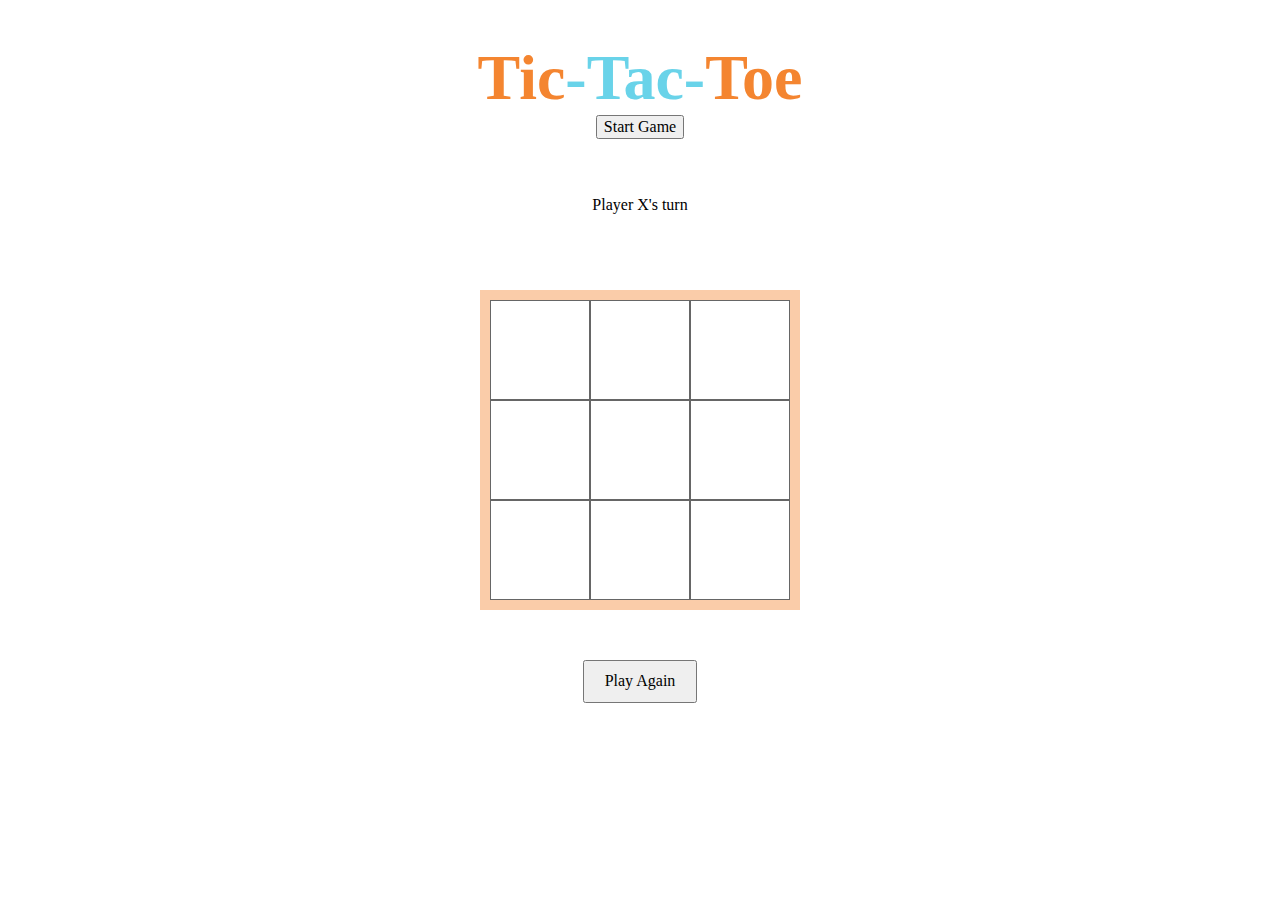
==== index.html @ 3e7b5690 "Start buton will start the game" ====
<!DOCTYPE html>
<html lang="en">

<head>
  <meta charset="UTF-8" />
  <meta http-equiv="X-UA-Compatible" content="IE=edge" />
  <meta name="viewport" content="width=device-width, initial-scale=1.0" />
  <link rel="stylesheet" href="./style/normalize.css" />
  <link rel="stylesheet" href="./style/style.css" />
  <title>Tic Tac Toe</title>
</head>

<body>
  <section class="game-title">
    <h1>
      <span class="game-name">Tic</span>-Tac-<span class="game-name">Toe</span>
    </h1>
    <button class="start-game">Start Game</button>
  </section>

  <section>
    <p class="player-turn">Player X's turn</p>
    <p class="winner-msg"></p>
  </section>

  <section>
    <div class="container">
      <div class="item" data-rowcol="00"></div>
      <div class="item box" data-rowcol="01"></div>
      <div class="item" data-rowcol="02"></div>
      <div class="item" data-rowcol="10"></div>
      <div class="item box" data-rowcol="11"></div>
      <div class="item" data-rowcol="12"></div>
      <div class="item" data-rowcol="20"></div>
      <div class="item box" data-rowcol="21"></div>
      <div class="item" data-rowcol="22"></div>
    </div>
  </section>
  <section class="play-again">
    <button class="restart-btn">Play Again</button>
  </section>
  <script src="./script/script.js"></script>
</body>

</html>
---- style/style.css ----
:root{
    --header-font-color :#69D3e9;
}
p{
    text-align: center;
}
.game-title{
    height: 20vh;
    display: flex;
    flex-direction: column;
    justify-content: center;
    align-items: center;   
}
.game-title > h1{
    margin: 0;
    font-size: 64px;
    color: var(--header-font-color);
}
.game-name{
    color: #F48530;
}
.winner-msg{
    height: 10px;
}
.container {
    width: 300px;
    margin: 50px auto;
    display: grid;
    grid-template-columns: repeat(3,100px);
    grid-template-rows: repeat(3,100px);
    background-color: #facca9;
    padding: 10px;
}
.item {
    background-color: rgba(255, 255, 255, 0.8);
    border: 1px solid rgba(0, 0, 0, 0.6);
    padding: 20px;
    font-size: 32px;
    background-color: white;
    display: flex;
    justify-content: center;
    align-items: center;
}
.play-again{
    display: flex;
    justify-content: center;
}
.restart-btn{
    padding: 10px 20px;
}
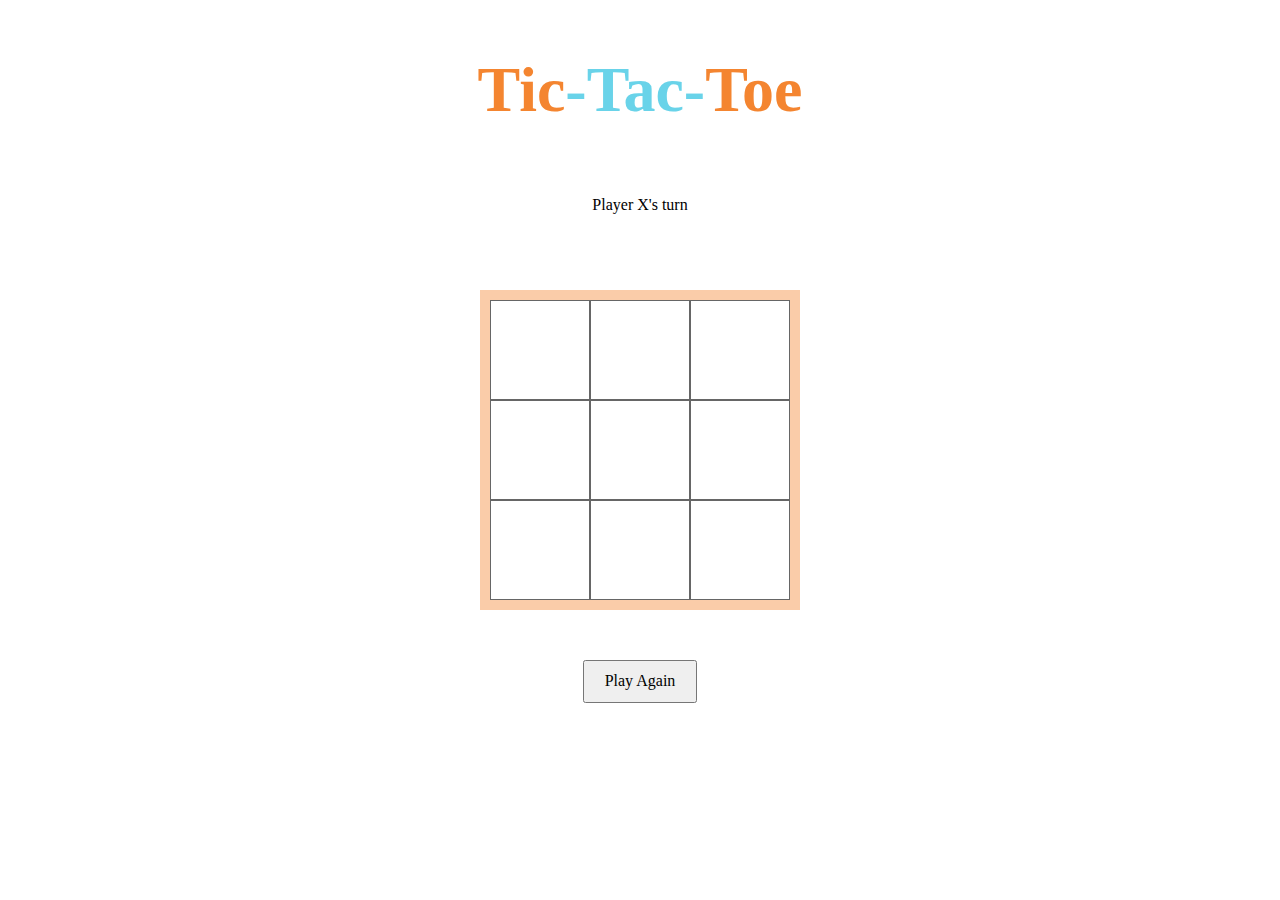
==== commit dd2d0652: "Play again button restart the game" ====
--- a/index.html
+++ b/index.html
@@ -15,7 +15,6 @@
     <h1>
       <span class="game-name">Tic</span>-Tac-<span class="game-name">Toe</span>
     </h1>
-    <button class="start-game">Start Game</button>
   </section>
 
   <section>
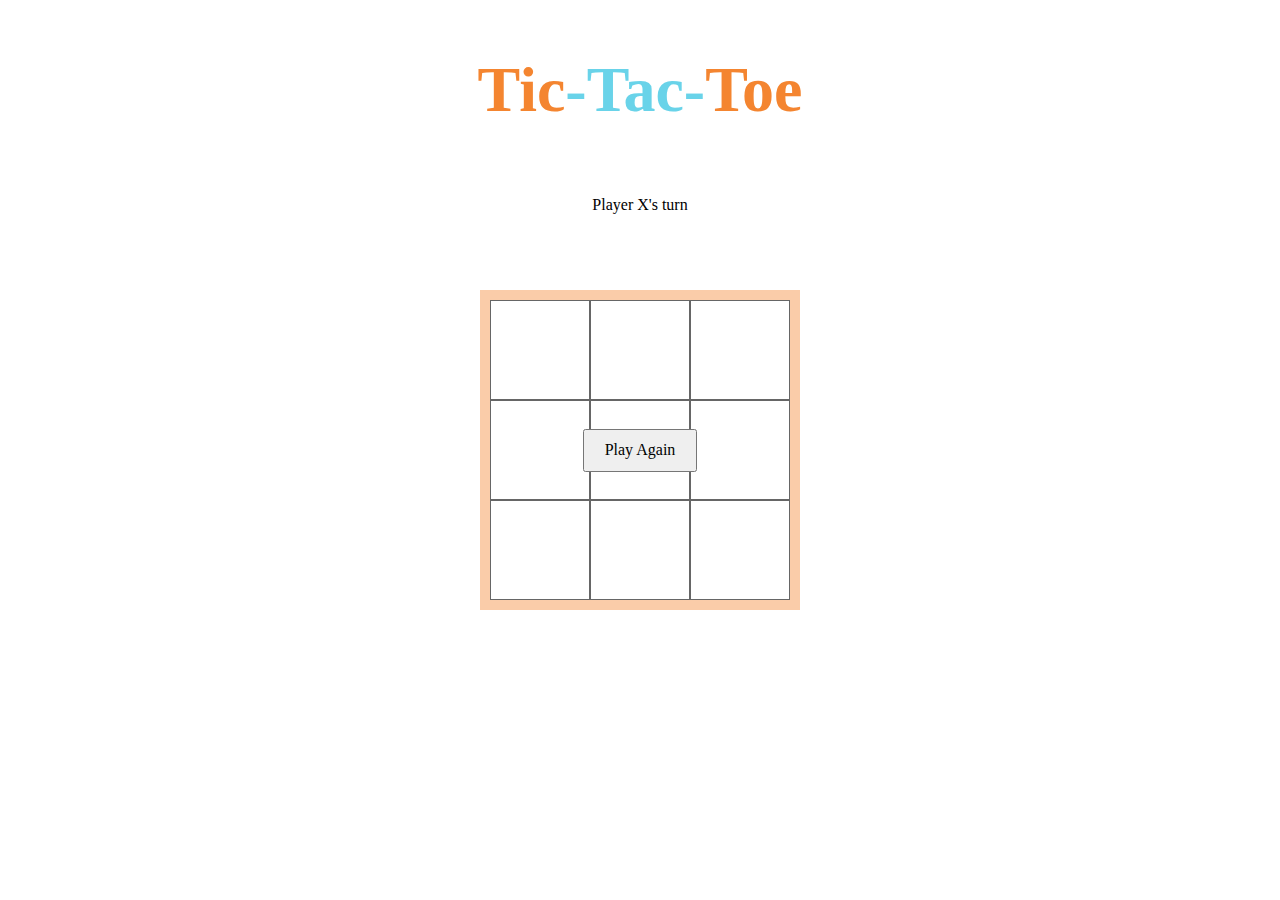
==== commit 7dd418ca: "Play again button now on top of gameboard" ====
--- a/index.html
+++ b/index.html
@@ -33,11 +33,16 @@
       <div class="item" data-rowcol="20"></div>
       <div class="item box" data-rowcol="21"></div>
       <div class="item" data-rowcol="22"></div>
+      <div class="play-again">
+        <button class="restart-btn">Play Again</button>
+      </div>
+
     </div>
   </section>
-  <section class="play-again">
+  <!-- <div class="play-again">
     <button class="restart-btn">Play Again</button>
-  </section>
+  </div> -->
+
   <script src="./script/script.js"></script>
 </body>
 
--- a/style/style.css
+++ b/style/style.css
@@ -1,50 +1,65 @@
-:root{
-    --header-font-color :#69D3e9;
+:root {
+  --blue: #69d3e9;
+  --orange: #f48530;
+  --light-orange: #facca9;
 }
-p{
-    text-align: center;
+button {
+  font-family: inherit;
+  font-size: 100%;
 }
-.game-title{
-    height: 20vh;
-    display: flex;
-    flex-direction: column;
-    justify-content: center;
-    align-items: center;   
+p {
+  text-align: center;
 }
-.game-title > h1{
-    margin: 0;
-    font-size: 64px;
-    color: var(--header-font-color);
+.game-title {
+  height: 20vh;
+  display: flex;
+  flex-direction: column;
+  justify-content: center;
+  align-items: center;
 }
-.game-name{
-    color: #F48530;
+.game-title > h1 {
+  margin: 0;
+  font-size: 64px;
+  color: var(--blue, cornflowerblue);
 }
-.winner-msg{
-    height: 10px;
+.game-name {
+  color: var(--orange, orange);
+}
+.winner-msg {
+  height: 10px;
 }
 .container {
-    width: 300px;
-    margin: 50px auto;
-    display: grid;
-    grid-template-columns: repeat(3,100px);
-    grid-template-rows: repeat(3,100px);
-    background-color: #facca9;
-    padding: 10px;
+  position: relative;
+  width: 300px;
+  margin: 50px auto;
+  display: grid;
+  grid-template-columns: repeat(3, 100px);
+  grid-template-rows: repeat(3, 100px);
+  background-color: var(--light-orange, lightsalmon);
+  padding: 10px;
 }
 .item {
-    background-color: rgba(255, 255, 255, 0.8);
-    border: 1px solid rgba(0, 0, 0, 0.6);
-    padding: 20px;
-    font-size: 32px;
-    background-color: white;
-    display: flex;
-    justify-content: center;
-    align-items: center;
+  background-color: rgba(255, 255, 255, 0.8);
+  border: 1px solid rgba(0, 0, 0, 0.6);
+  padding: 20px;
+  font-size: 32px;
+  background-color: white;
+  display: flex;
+  justify-content: center;
+  align-items: center;
 }
-.play-again{
-    display: flex;
-    justify-content: center;
+.play-again {
+  width: 100%;
+  height: 100%;
+  margin: 0 auto;
+  position: absolute;
+  top: 0;
+  left: 0;
+  display: flex;
+  flex-direction: column;
+  justify-content: center;
+  align-items: center;
 }
-.restart-btn{
-    padding: 10px 20px;
-}+.restart-btn {
+  padding: 10px 20px;
+}
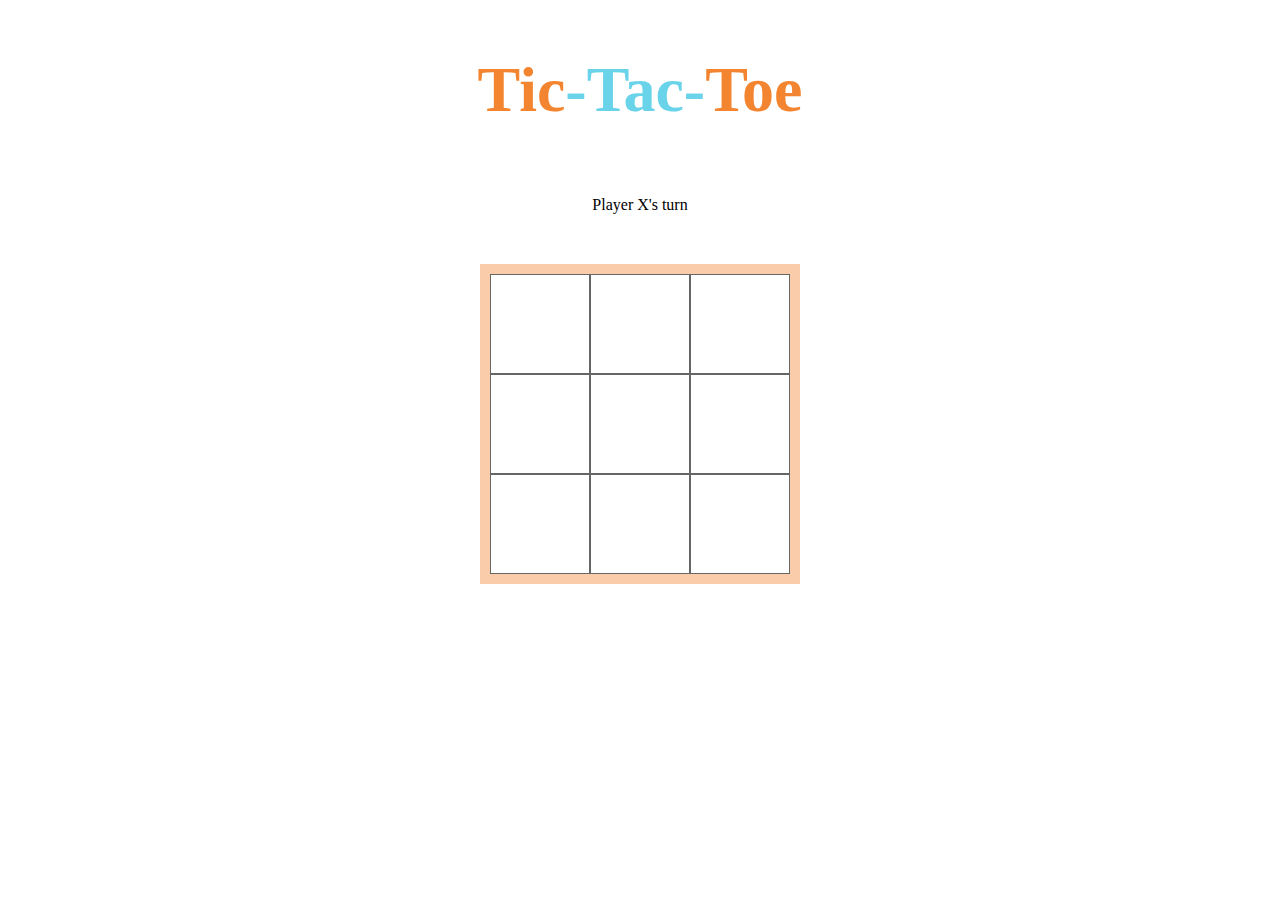
==== commit 257f58b7: "Result board style change based on winning logic" ====
--- a/index.html
+++ b/index.html
@@ -19,7 +19,6 @@
 
   <section>
     <p class="player-turn">Player X's turn</p>
-    <p class="winner-msg"></p>
   </section>
 
   <section>
@@ -34,14 +33,12 @@
       <div class="item box" data-rowcol="21"></div>
       <div class="item" data-rowcol="22"></div>
       <div class="play-again">
+        <p class="winner-msg"></p>
         <button class="restart-btn">Play Again</button>
       </div>
-
     </div>
   </section>
-  <!-- <div class="play-again">
-    <button class="restart-btn">Play Again</button>
-  </div> -->
+
 
   <script src="./script/script.js"></script>
 </body>
--- a/style/style.css
+++ b/style/style.css
@@ -2,6 +2,7 @@
   --blue: #69d3e9;
   --orange: #f48530;
   --light-orange: #facca9;
+  --white: white;
 }
 button {
   font-family: inherit;
@@ -26,7 +27,9 @@
   color: var(--orange, orange);
 }
 .winner-msg {
-  height: 10px;
+  font-size: 32px;
+  text-transform: capitalize;
+  color: var(--white);
 }
 .container {
   position: relative;
@@ -43,7 +46,7 @@
   border: 1px solid rgba(0, 0, 0, 0.6);
   padding: 20px;
   font-size: 32px;
-  background-color: white;
+  background-color: var(--white);
   display: flex;
   justify-content: center;
   align-items: center;
@@ -55,11 +58,17 @@
   position: absolute;
   top: 0;
   left: 0;
-  display: flex;
+  display: none;
   flex-direction: column;
   justify-content: center;
   align-items: center;
 }
 .restart-btn {
   padding: 10px 20px;
+  border-radius: 5px;
+  cursor: pointer;
+  background-color: var(--white);
 }
+.result-msg {
+  display: flex;
+}
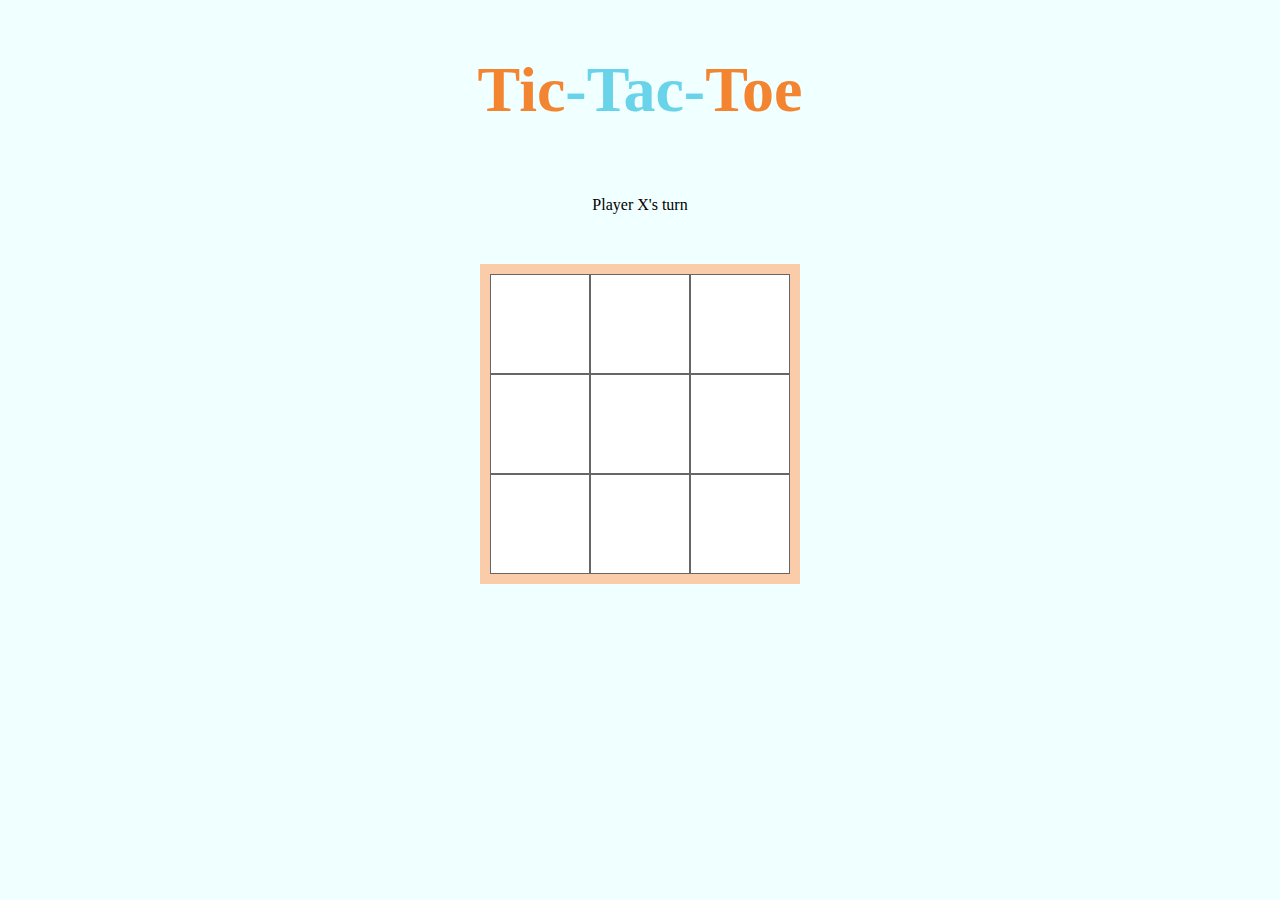
==== commit e736c67b: "start game page html and css design done" ====
--- a/index.html
+++ b/index.html
@@ -7,6 +7,7 @@
   <meta name="viewport" content="width=device-width, initial-scale=1.0" />
   <link rel="stylesheet" href="./style/normalize.css" />
   <link rel="stylesheet" href="./style/style.css" />
+  <link rel="shortcut icon" href="./image/favicon/tic-tac-toe.png" type="image/x-icon">
   <title>Tic Tac Toe</title>
 </head>
 
--- a/style/style.css
+++ b/style/style.css
@@ -3,6 +3,14 @@
   --orange: #f48530;
   --light-orange: #facca9;
   --white: white;
+}
+body {
+  /* 
+  background-repeat: no-repeat;
+  background-size: cover;
+  background-position: center center;
+  height: 100vh; */
+  background-color: azure;
 }
 button {
   font-family: inherit;
@@ -29,7 +37,7 @@
 .winner-msg {
   font-size: 32px;
   text-transform: capitalize;
-  color: var(--white);
+  color: var(--white, white);
 }
 .container {
   position: relative;
@@ -46,7 +54,7 @@
   border: 1px solid rgba(0, 0, 0, 0.6);
   padding: 20px;
   font-size: 32px;
-  background-color: var(--white);
+  background-color: var(--white, white);
   display: flex;
   justify-content: center;
   align-items: center;
@@ -67,7 +75,7 @@
   padding: 10px 20px;
   border-radius: 5px;
   cursor: pointer;
-  background-color: var(--white);
+  background-color: var(--white, white);
 }
 .result-msg {
   display: flex;
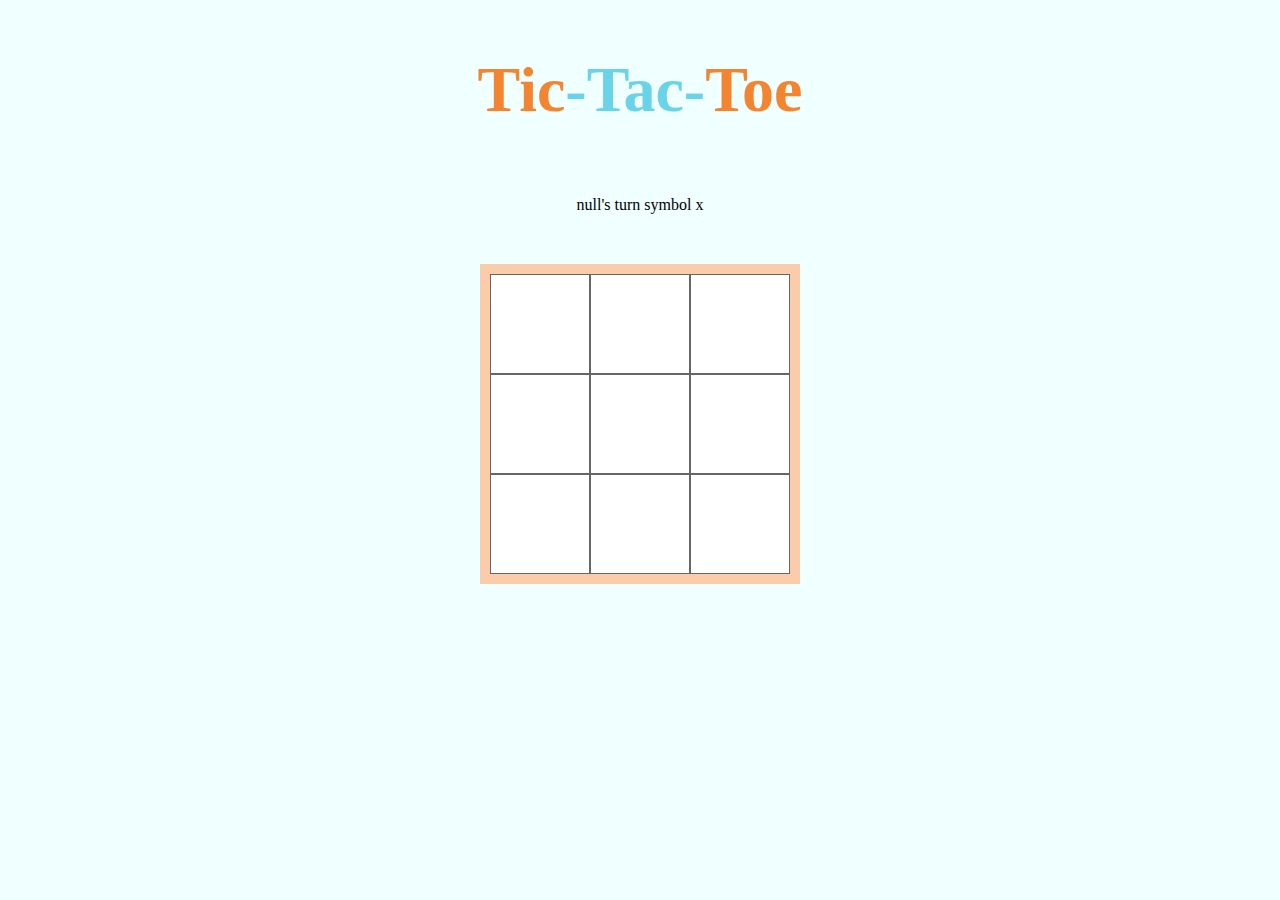
==== commit d9849818: "Add player name by using input field." ====
--- a/index.html
+++ b/index.html
@@ -19,7 +19,7 @@
   </section>
 
   <section>
-    <p class="player-turn">Player X's turn</p>
+    <p class="player-turn"></p>
   </section>
 
   <section>
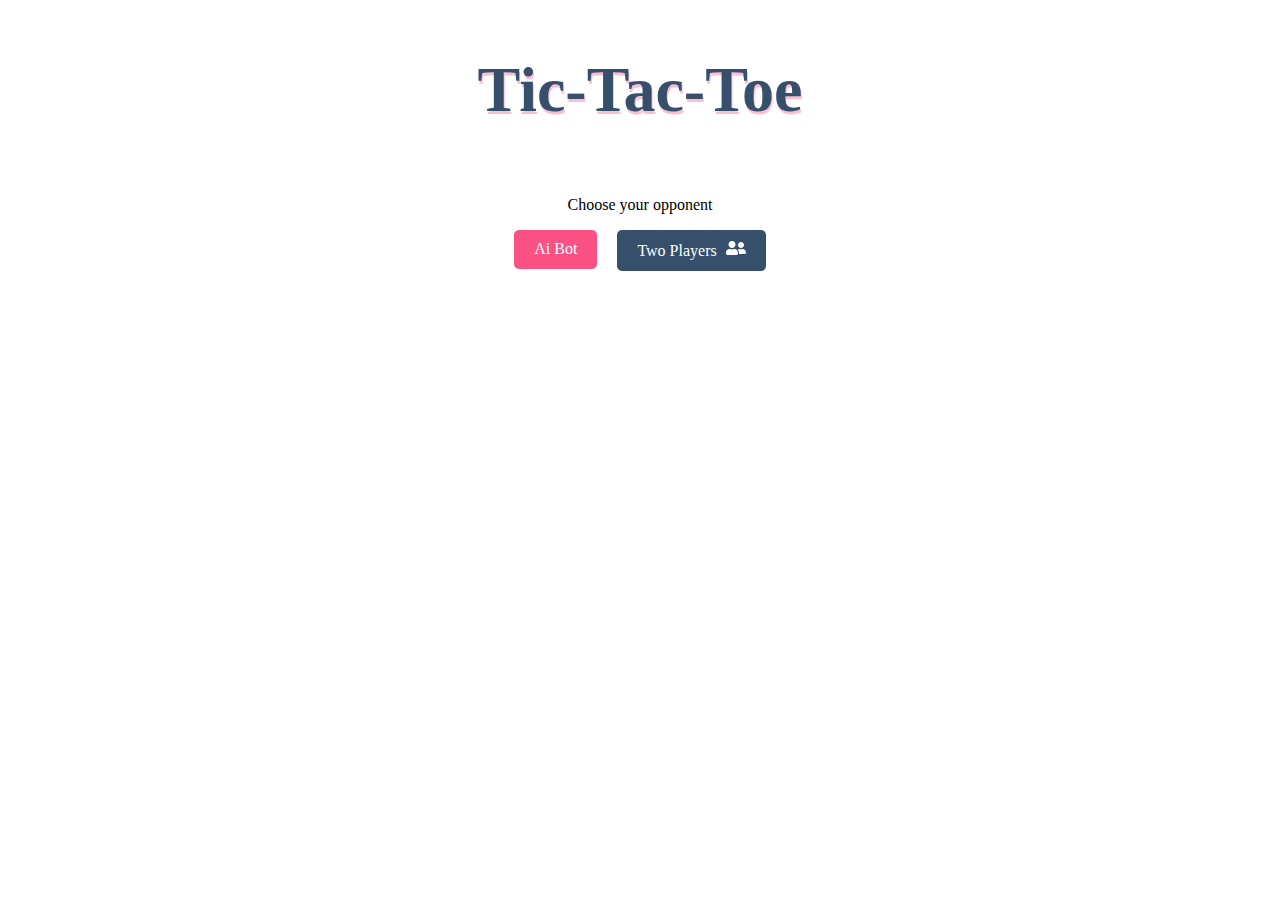
==== commit 1c7db435: "Change  project file structure and arrange it appropiately" ====
--- a/index.html
+++ b/index.html
@@ -1,47 +1,84 @@
 <!DOCTYPE html>
 <html lang="en">
+    <head>
+        <meta charset="UTF-8" />
+        <meta http-equiv="X-UA-Compatible" content="IE=edge" />
+        <meta name="viewport" content="width=device-width, initial-scale=1.0" />
+        <link rel="stylesheet" href="./style/startgame.css" />
+        <link rel="stylesheet" href="./style/normalize.css" />
 
-<head>
-  <meta charset="UTF-8" />
-  <meta http-equiv="X-UA-Compatible" content="IE=edge" />
-  <meta name="viewport" content="width=device-width, initial-scale=1.0" />
-  <link rel="stylesheet" href="./style/normalize.css" />
-  <link rel="stylesheet" href="./style/style.css" />
-  <link rel="shortcut icon" href="./image/favicon/tic-tac-toe.png" type="image/x-icon">
-  <title>Tic Tac Toe</title>
-</head>
+        <link
+            rel="shortcut icon"
+            href="./image/favicon/tic-tac-toe.png"
+            type="image/x-icon"
+        />
+        <title>Tic Tac Toe</title>
+    </head>
 
-<body>
-  <section class="game-title">
-    <h1>
-      <span class="game-name">Tic</span>-Tac-<span class="game-name">Toe</span>
-    </h1>
-  </section>
+    <body>
+        <section class="game-title">
+            <h1>
+                <span class="game-name">Tic</span>-Tac-<span class="game-name"
+                    >Toe</span
+                >
+            </h1>
+        </section>
+        <div>
+            <p class="choose-text">Choose your opponent</p>
+        </div>
+        <section class="choose-opponent">
+            <div class="ai">
+                <button class="ai-btn" disabled>Ai Bot</button>
+            </div>
+            <div class="two-players">
+                <button class="players-btn">
+                    Two Players
+                    <svg
+                        class="svg-inline--fa fa-user-friends fa-w-20"
+                        id="btn-icons"
+                        aria-hidden="true"
+                        focusable="false"
+                        data-prefix="fas"
+                        data-icon="user-friends"
+                        role="img"
+                        xmlns="http://www.w3.org/2000/svg"
+                        viewBox="0 0 640 512"
+                        data-fa-i2svg=""
+                    >
+                        <path
+                            fill="currentColor"
+                            d="M192 256c61.9 0 112-50.1 112-112S253.9 32 192 32 80 82.1 80 144s50.1 112 112 112zm76.8 32h-8.3c-20.8 10-43.9 16-68.5 16s-47.6-6-68.5-16h-8.3C51.6 288 0 339.6 0 403.2V432c0 26.5 21.5 48 48 48h288c26.5 0 48-21.5 48-48v-28.8c0-63.6-51.6-115.2-115.2-115.2zM480 256c53 0 96-43 96-96s-43-96-96-96-96 43-96 96 43 96 96 96zm48 32h-3.8c-13.9 4.8-28.6 8-44.2 8s-30.3-3.2-44.2-8H432c-20.4 0-39.2 5.9-55.7 15.4 24.4 26.3 39.7 61.2 39.7 99.8v38.4c0 2.2-.5 4.3-.6 6.4H592c26.5 0 48-21.5 48-48 0-61.9-50.1-112-112-112z"
+                        ></path>
+                    </svg>
+                </button>
+            </div>
+        </section>
+        <section class="player-names hide-input-btn">
+            <div>
+                <label for="p1name">Player 1</label>
+                <input
+                    type="text"
+                    name="player1"
+                    id="p1name"
+                    placeholder="Enter Name"
+                />
+            </div>
+            <div>
+                <label for="p2name">Player 2</label>
+                <input
+                    type="text"
+                    name="player2"
+                    id="p2name"
+                    placeholder="Enter Name"
+                />
+            </div>
+        </section>
+        <div class="play-now hide-input-btn">
+            <a href="./html/startgame.html"
+                ><button class="play-now-btn">Play Now</button></a
+            >
+        </div>
 
-  <section>
-    <p class="player-turn"></p>
-  </section>
-
-  <section>
-    <div class="container">
-      <div class="item" data-rowcol="00"></div>
-      <div class="item box" data-rowcol="01"></div>
-      <div class="item" data-rowcol="02"></div>
-      <div class="item" data-rowcol="10"></div>
-      <div class="item box" data-rowcol="11"></div>
-      <div class="item" data-rowcol="12"></div>
-      <div class="item" data-rowcol="20"></div>
-      <div class="item box" data-rowcol="21"></div>
-      <div class="item" data-rowcol="22"></div>
-      <div class="play-again">
-        <p class="winner-msg"></p>
-        <button class="restart-btn">Play Again</button>
-      </div>
-    </div>
-  </section>
-
-
-  <script src="./script/script.js"></script>
-</body>
-
-</html>+        <script src="./script/startgame.js"></script>
+    </body>
+</html>
--- a/style/startgame.css
+++ b/style/startgame.css
@@ -0,0 +1,83 @@
+:root {
+    --blue: #69d3e9;
+    --orange: #f48530;
+    --light-orange: #facca9;
+    --white: white;
+    --purple: #fc5185;
+    --gray: #364f6b;
+}
+.game-title {
+    height: 20vh;
+    display: flex;
+    flex-direction: column;
+    justify-content: center;
+    align-items: center;
+}
+.choose-text {
+    text-align: center;
+}
+.game-title > h1 {
+    margin: 0;
+    font-size: 64px;
+    color: var(--gray, cornflowerblue);
+    text-shadow: 1px 3px 0px rgba(252, 81, 133, 0.38);
+}
+.choose-opponent {
+    display: flex;
+    justify-content: center;
+    gap: 20px;
+}
+.player-names {
+    display: flex;
+    flex-direction: column;
+    align-items: center;
+    gap: 20px;
+    margin-top: 20px;
+    margin-bottom: 20px;
+}
+.play-now {
+    display: flex;
+    justify-content: center;
+}
+.player-names-hide {
+    display: none;
+}
+button {
+    padding: 10px 20px;
+    border-radius: 5px;
+    border: none;
+    color: var(--white);
+    font-size: 100%;
+    font-family: inherit;
+    cursor: pointer;
+}
+.ai-btn {
+    background-color: var(--purple);
+}
+.ai-btn:hover,
+.ai-btn:focus {
+    background-color: var(--white);
+    color: var(--purple);
+}
+.players-btn,
+.play-now-btn {
+    background-color: var(--gray);
+}
+.players-btn:hover,
+.play-now-btn:hover,
+.players-btn:focus,
+.players-now-btn:focus {
+    background-color: var(--white);
+    color: var(--gray);
+}
+.hide-input-btn:disabled {
+}
+#btn-icons {
+    margin-left: 5px;
+}
+.svg-inline--fa.fa-w-20 {
+    width: 1.25em;
+}
+.hide-input-btn {
+    display: none;
+}
